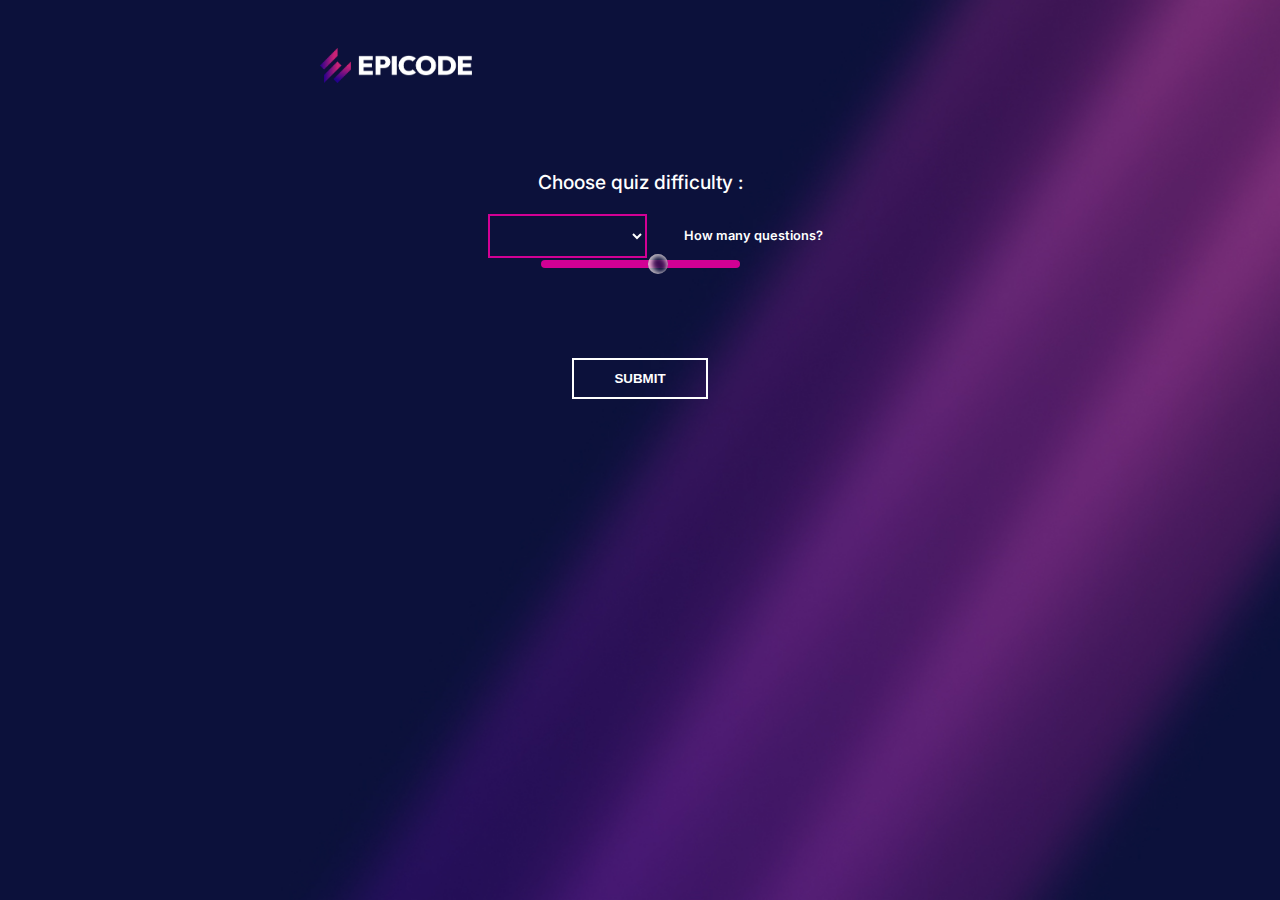
==== benchmark-page.html @ 4cf173da "update chart styles" ====
<!DOCTYPE html>
<html lang="en">
  <head>
    <meta charset="UTF-8" />
    <meta name="viewport" content="width=device-width, initial-scale=1.0" />
    <link rel="stylesheet" href="./assets/css/reset.css" />
    <link rel="stylesheet" href="./assets/css/style.css" />
    <link rel="stylesheet" href="./assets/css/benchmark.css" />
    <link rel="stylesheet" href="./assets/css/results-page.css" />
    <link rel="stylesheet" href="./assets/css/form.css" />
    <title>Benchmark page</title>
  </head>
  <body>
    <header>
      <img class="logo" src="./assets/images/epicode_logo.png" alt="epicode logo" />
    </header>
    <main>
      <div id="timer-wrapper">
        <div id="timer-container">
          <div id="progress-bar"></div>
        </div>
        <span id="counter"></span>
      </div>
      <form>
        <label class="special-label" for="level">Choose quiz difficulty :</label>
        <select id="level" name="difficulty">
          <option value=" "></option>
          <option value="easy">Easy</option>
          <option value="medium">Medium</option>
          <option value="hard">Hard</option>
        </select>
        <label for="question-number">How many questions?</label>
        <input type="range" id="question-number" name="howManyQuestions" min="5" max="10" />
        <button class="default-btn" type="submit">Submit</button>
      </form>
      <div class="alert-container">
        <div class="inner-alert">
          <span class="alert-close">&times;</span>
          <p class="alert-text">You must mark the promise to answer by yourself before to proceed!</p>
        </div>
      </div>
      <div id="quiz-wrapper">
        <h4 id="question-text">How can I create a <span>checkbox in HTML?</span></h4>
        <div id="answers"></div>
      </div>
      <!-- sezione risultati -->
      <div id="results-container">
        <h2>Results</h2>
        <h5>The summary of your answers:</h5>
        <div id="center-page">
          <div id="correct-answers">
            <h4>Correct</h4>
            <h4><span>50%</span></h4>
            <p>4/6 questions</p>
          </div>
          <div id="outside-circle">
            <div id="inside-circle">
              <div id="center-text">
                <p>Congratulations! <span class="blueSpan">You passed the exam.</span></p>
                <p class="small-text">We'll send you the certificate in few minutes. Check your email (including promotions / spam folder)</p>
              </div>
            </div>
          </div>
          <div id="wrong-answers">
            <h4>Wrong</h4>
            <h4><span>50%</span></h4>
            <p>2/6 questions</p>
          </div>
        </div>
        <a class="default-btn" href="./feedback-page.html">Rate us</a>
      </div>
    </main>
    <footer>
      <div class="question-counter">
        <p>Question <span id="current-question">1</span> <span id="total-questions">/ 10</span></p>
      </div>
    </footer>
    <script src="./js/questions.js"></script>
    <script src="./js/benchmark.js"></script>
  </body>
</html>
---- assets/css/style.css ----
@import url("https://fonts.googleapis.com/css2?family=Outfit:wght@100..900&display=swap");
@import url("https://fonts.googleapis.com/css2?family=Inter:ital,opsz,wght@0,14..32,100..900;1,14..32,100..900&display=swap");

* {
  box-sizing: border-box;
}

body {
  background-image: url("../images/bg.jpg");
  background-size: cover;
  color: white;
  font-family: "Inter", sans-serif;
  font-size: 16px;
  font-weight: 300;
  height: 100vh;
}

header,
main {
  width: 50%;
  margin-inline: auto;
}

header {
  padding-top: 3rem;
  margin-bottom: 3rem;
}

.logo {
  height: 35px;
}

h1,
h2,
h3,
h4,
h5,
h6 {
  font-family: "Outfit", sans-serif;
}

h1 {
  font-size: 5rem;
}

h2 {
  font-size: 3rem;
  font-weight: 600;
}

h4 {
  font-size: 2rem;
  font-weight: 600;
}

h4 span {
  font-weight: 900;
}

h5 {
  font-size: 1.6rem;
}

.titles {
  line-height: 4rem;
  width: 500px;
  min-width: 500px;
  margin-bottom: 2.5rem;
}

.titles span {
  font-weight: 700;
}

h3 {
  color: #d20094;
  font-size: 2rem;
  font-weight: 600;
  margin-bottom: 1rem;
}

.intro-text {
  width: 580px;
  min-width: 580px;
  margin-bottom: 3rem;
  line-height: 1.3rem;
}

ul {
  padding-left: 1rem;
  margin-left: 0.5rem;
}

li {
  list-style: disc;
  margin-bottom: 0.5rem;
}

li span {
  font-weight: 600;
}

form {
  margin-top: 5rem;
}

form label {
  font-size: 0.8rem;
  font-weight: 600;
  display: inline-block;
}

.default-btn {
  text-decoration: none;
  display: inline-block;
  vertical-align: middle;
  padding: 0.7rem 2.5rem;
  text-transform: uppercase;
  background-color: transparent;
  color: white;
  border: 2px solid white;
  font-weight: 600;
  cursor: pointer;
}

.active-btn {
  background-color: #00ffff;
  color: #0b113b;
  border: none;
  box-shadow: 1px 1px 25px #00ffff;
  font-weight: 900;
}

.alert-container {
  display: none;
  z-index: 1;
  width: 100%;
  height: 100vh;
  position: absolute;
  top: 0;
  left: 0;
  background: transparent;
  align-items: center;
  justify-content: center;
}

.inner-alert {
  display: flex;
  align-items: center;
  justify-content: center;
  height: 150px;
  width: 400px;
  background-color: #6d2974;
  padding: 2.5rem 1.5rem;
  padding-left: 1rem;
  border-radius: 20px;
  box-shadow: 5px 5px 10px rgb(0 0 0 / 20%);
}

.alert-text {
  text-align: center;
  line-height: 1.3rem;
}

.alert-close {
  position: relative;
  top: -55px;
  right: -355px;
  font-size: 20px;
  font-weight: 700;
  cursor: pointer;
}
---- assets/css/benchmark.css ----
#question-text {
  font-size: 2.3rem;
  width: 100%;
  height: 80px;
  text-align: center;
  margin-inline: auto;
  margin-bottom: 2.5rem;
}

#question-text span {
  font-weight: 600;
}

.answer-wrapper {
  display: inline-block;
  width: 50%;
  margin: -4px;
  margin-block: 1rem;
}

.answer {
  display: inline-block;
  vertical-align: middle;
  width: 90%;
  padding: 1.5rem 2.5rem;
  border-radius: 45px;
  text-align: center;
  font-weight: 600;
  background-color: rgb(255 255 255 / 0.1);
  box-shadow: 2px 0 4px rgba(255, 255, 255, 0.253), -2px 0 rgba(255, 255, 255, 0.445), 0px -2px white;
  cursor: pointer;
}

.answer-wrapper:nth-of-type(odd) {
  text-align: right;
  padding-right: 1.5rem;
}

.answer-wrapper:nth-of-type(even) {
  text-align: left;
  padding-left: 1.5rem;
}

.highlighted {
  background: linear-gradient(360deg, rgba(144, 0, 128, 1) 0%, rgba(210, 0, 148, 1) 100%);
}

footer {
  position: absolute;
  width: 100%;
  bottom: 3rem;
  display: none;
}

.question-counter {
  text-align: center;
  text-transform: uppercase;
  font-weight: 500;
  letter-spacing: 1px;
}

#total-questions {
  color: rgba(144, 0, 128, 1);
}

#next-question {
  margin-inline: auto;
  display: block;
  margin-top: 2rem;
}

#quiz-wrapper {
  display: none;
}

#level {
  padding: 0.7rem 2.5rem;
  text-transform: uppercase;
  background-color: transparent;
  color: white;
  border: 2px solid #d20094;
  text-decoration: none;
  margin-top: -2px;
  margin-left: 31px;
  margin-right: 33px;
  max-width: 100%;
}

#level option {
  background-color: transparent;
  font-family: "Inter", sans-serif;
  background-color: #0c113b !important;
  border: 0.1px solid #0c113b;
}

.special-label {
  font-family: "Inter", sans-serif;
  font-weight: 500;
  font-size: 1.2rem;
  display: block;
  margin-bottom: 1.5rem;
}
---- assets/css/results-page.css ----
main {
  text-align: center;
}

#correct-answers p,
#wrong-answers p {
  font-family: "Inter", sans-serif;
  font-size: 1.2rem;
  opacity: 0.8;
  margin-top: 0.2rem;
  font-weight: 300;
}

#center-text > p:first-child {
  font-size: 1.2rem;
  font-weight: 600;
  margin-bottom: 0.5rem;
  line-height: 1.3rem;
}

.blueSpan {
  display: block;
  color: #00ffff;
  font-size: 0.9rem;
}

.small-text {
  font-size: 0.7rem;
  font-weight: 400;
  opacity: 0.7;
  line-height: 1.3;
}

#center-page {
  margin-block: 1.5rem;
  display: flex;
  justify-content: space-between;
  align-items: center;
}

#center-page > div {
  margin: 1.5rem;
}

#outside-circle {
  width: 300px;
  height: 300px;
  border-radius: 50%;
  background: conic-gradient(#c1158b 0% 33.3%, #00ffff 33.3% 100%);
  display: flex;
  align-items: center;
  justify-content: center;
  /*le percentuali indicano da quale porzione del cerchio partire fino a quale arrivare per ogni colore*/
}

#inside-circle {
  width: 220px;
  height: 220px;
  border-radius: 50%;
  background-color: #0e113c;
  display: flex;
  align-items: center;
  justify-content: center;
}

#center-text {
  width: 90%;
}

#correct-answers {
  text-align: start;
}

#wrong-answers {
  text-align: end;
}

.failed {
  color: #c1158b;
  font-size: 1.6rem;
  line-height: 1.8rem;
}

#results-container {
  display: none;
}
---- assets/css/form.css ----
.special-label {
  font-family: "Inter", sans-serif;
  font-weight: 500;
  font-size: 1.2rem;
  display: block;
  margin-bottom: 1.5rem;
  margin-top: 5.5rem;
}

#question-number {
  display: block;
  margin-inline: auto;
  -webkit-appearance: none;
  width: 199px;
  height: 8px;
  background: #d20094;
  border-radius: 5px;
  margin-bottom: 90px;
}

#question-number::-webkit-slider-thumb {
  -webkit-appearance: none;
  width: 20px;
  height: 20px;
  background: #0e113e;
  opacity: 75%;
  box-shadow: inset 4px -1px 5px #f3e8e8, inset -1px 2px 5px #f3e8e8;
  border-radius: 50%;
}
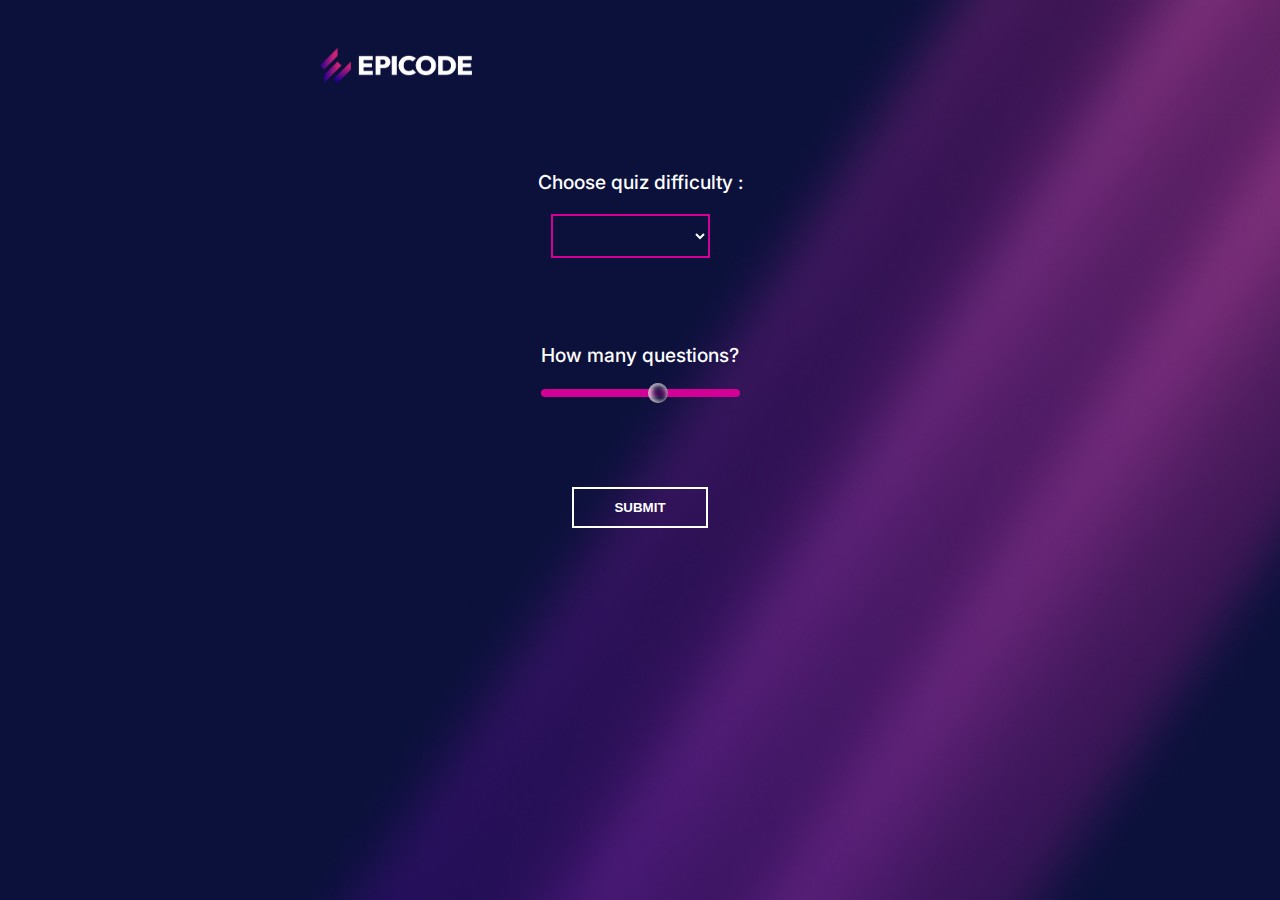
==== commit e4d2b251: "button" ====
--- a/benchmark-page.html
+++ b/benchmark-page.html
@@ -15,12 +15,6 @@
       <img class="logo" src="./assets/images/epicode_logo.png" alt="epicode logo" />
     </header>
     <main>
-      <div id="timer-wrapper">
-        <div id="timer-container">
-          <div id="progress-bar"></div>
-        </div>
-        <span id="counter"></span>
-      </div>
       <form>
         <label class="special-label" for="level">Choose quiz difficulty :</label>
         <select id="level" name="difficulty">
@@ -29,9 +23,9 @@
           <option value="medium">Medium</option>
           <option value="hard">Hard</option>
         </select>
-        <label for="question-number">How many questions?</label>
-        <input type="range" id="question-number" name="howManyQuestions" min="5" max="10" />
-        <button class="default-btn" type="submit">Submit</button>
+        <label class="special-label" for="question-number">How many questions?</label>
+        <input id="question-number" type="range" name="howManyQuestions" min="5" max="10" />
+        <button id="submit-btn" class="default-btn" type="submit">Submit</button>
       </form>
       <div class="alert-container">
         <div class="inner-alert">
@@ -40,6 +34,9 @@
         </div>
       </div>
       <div id="quiz-wrapper">
+        <div id="timer-wrapper">
+          <span id="counter"></span>
+        </div>
         <h4 id="question-text">How can I create a <span>checkbox in HTML?</span></h4>
         <div id="answers"></div>
       </div>
@@ -57,7 +54,10 @@
             <div id="inside-circle">
               <div id="center-text">
                 <p>Congratulations! <span class="blueSpan">You passed the exam.</span></p>
-                <p class="small-text">We'll send you the certificate in few minutes. Check your email (including promotions / spam folder)</p>
+                <p class="small-text">
+                  We'll send you the certificate in few minutes. <br />
+                  Check your email (including promotions / spam folder)
+                </p>
               </div>
             </div>
           </div>
@@ -77,5 +77,6 @@
     </footer>
     <script src="./js/questions.js"></script>
     <script src="./js/benchmark.js"></script>
+    <script src="./js/activation-button.js"></script>
   </body>
 </html>
--- a/assets/css/benchmark.css
+++ b/assets/css/benchmark.css
@@ -41,8 +41,14 @@
   padding-left: 1.5rem;
 }
 
-.highlighted {
-  background: linear-gradient(360deg, rgba(144, 0, 128, 1) 0%, rgba(210, 0, 148, 1) 100%);
+.correct-answer {
+  /* background: linear-gradient(360deg, rgba(144, 0, 128, 1) 0%, rgba(210, 0, 148, 1) 100%); */
+  background-color: green;
+}
+
+.wrong-answer {
+  /* background: linear-gradient(360deg, rgba(144, 0, 128, 1) 0%, rgba(210, 0, 148, 1) 100%); */
+  background-color: red;
 }
 
 footer {
@@ -81,7 +87,7 @@
   border: 2px solid #d20094;
   text-decoration: none;
   margin-top: -2px;
-  margin-left: 31px;
+  margin-left: 13px;
   margin-right: 33px;
   max-width: 100%;
 }
@@ -100,3 +106,38 @@
   display: block;
   margin-bottom: 1.5rem;
 }
+
+#timer-wrapper {
+  display: none;
+  width: 200px;
+  margin-bottom: 1.5rem;
+  margin-inline: auto;
+}
+
+#timer-container {
+  margin-top: 2rem;
+  width: 100%;
+  height: 10px;
+  background-color: rgb(255 255 255 / 0.1);
+  border-radius: 20px;
+  overflow: hidden;
+  margin-bottom: 0.5rem;
+}
+
+#counter {
+  font-weight: 700;
+  opacity: 0.5;
+}
+
+#counter span {
+  font-size: 0.85rem;
+  font-weight: 300;
+}
+
+#progress-bar {
+  height: 10px;
+  width: 10px;
+  border-radius: 20px;
+  background-color: #d20094;
+  transition: width 1s linear;
+}
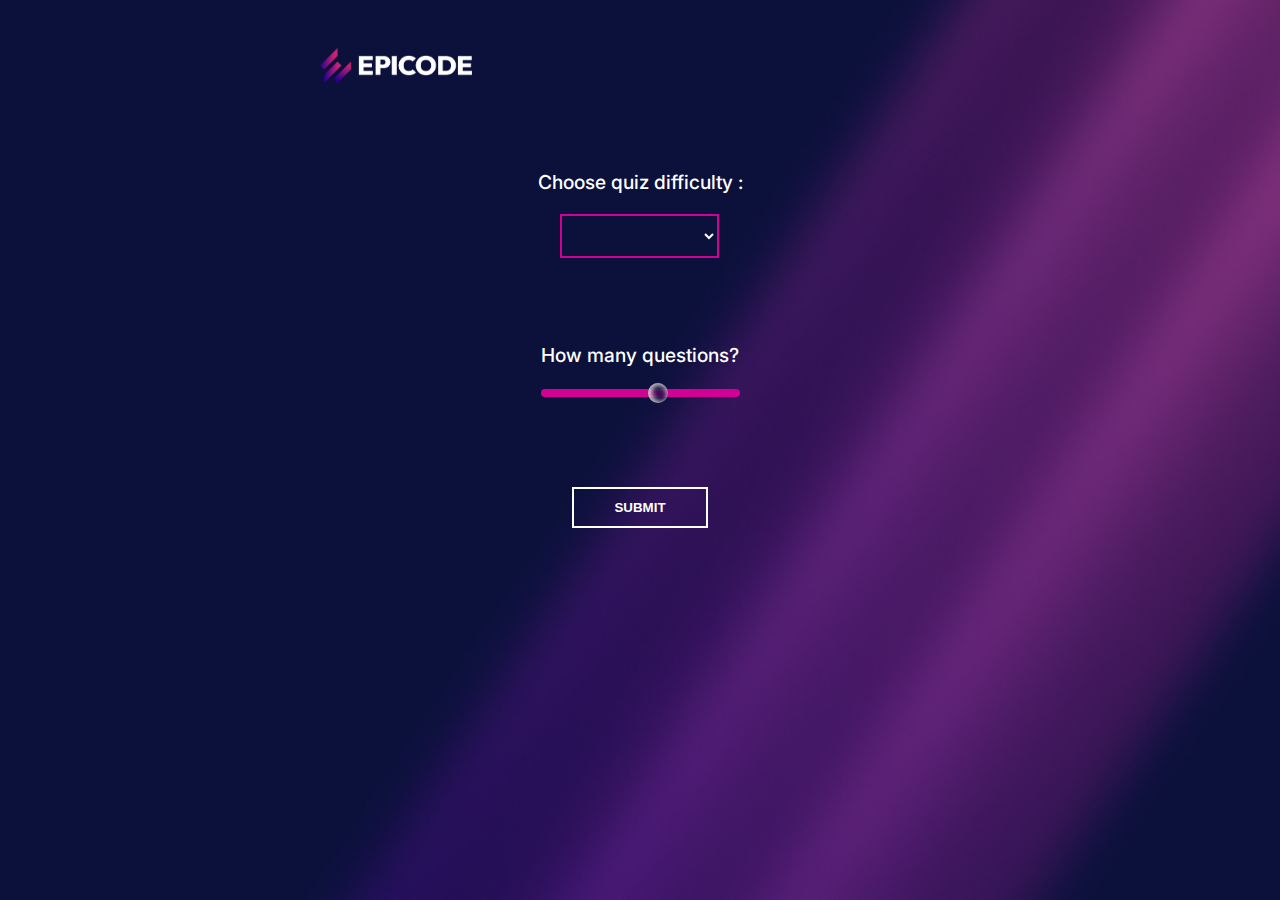
==== commit 82408048: "Merge branch 'style-question-number' into feature-quest-num-and-timer" ====
--- a/benchmark-page.html
+++ b/benchmark-page.html
@@ -15,6 +15,12 @@
       <img class="logo" src="./assets/images/epicode_logo.png" alt="epicode logo" />
     </header>
     <main>
+      <div id="timer-wrapper">
+        <div id="timer-container">
+          <div id="progress-bar"></div>
+        </div>
+        <span id="counter"></span>
+      </div>
       <form>
         <label class="special-label" for="level">Choose quiz difficulty :</label>
         <select id="level" name="difficulty">
@@ -34,9 +40,6 @@
         </div>
       </div>
       <div id="quiz-wrapper">
-        <div id="timer-wrapper">
-          <span id="counter"></span>
-        </div>
         <h4 id="question-text">How can I create a <span>checkbox in HTML?</span></h4>
         <div id="answers"></div>
       </div>
@@ -54,10 +57,7 @@
             <div id="inside-circle">
               <div id="center-text">
                 <p>Congratulations! <span class="blueSpan">You passed the exam.</span></p>
-                <p class="small-text">
-                  We'll send you the certificate in few minutes. <br />
-                  Check your email (including promotions / spam folder)
-                </p>
+                <p class="small-text">We'll send you the certificate in few minutes. Check your email (including promotions / spam folder)</p>
               </div>
             </div>
           </div>
--- a/assets/css/benchmark.css
+++ b/assets/css/benchmark.css
@@ -87,7 +87,7 @@
   border: 2px solid #d20094;
   text-decoration: none;
   margin-top: -2px;
-  margin-left: 13px;
+  margin-left: 31px;
   margin-right: 33px;
   max-width: 100%;
 }
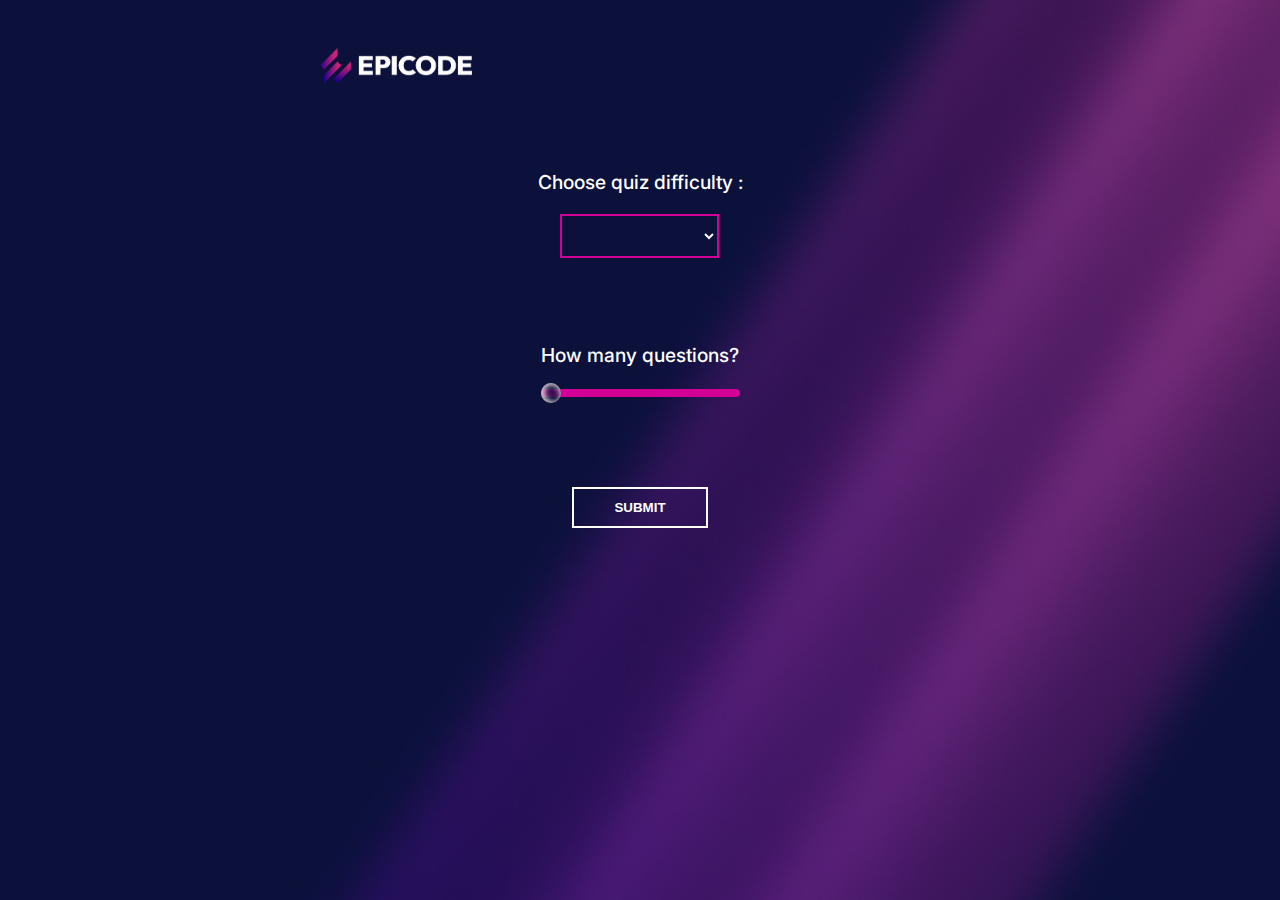
==== commit e94df5c3: "merged changes" ====
--- a/benchmark-page.html
+++ b/benchmark-page.html
@@ -30,7 +30,7 @@
           <option value="hard">Hard</option>
         </select>
         <label class="special-label" for="question-number">How many questions?</label>
-        <input id="question-number" type="range" name="howManyQuestions" min="5" max="10" />
+        <input id="question-number" type="range" name="howManyQuestions" min="5" max="10" value="5" step="1" />
         <button id="submit-btn" class="default-btn" type="submit">Submit</button>
       </form>
       <div class="alert-container">
@@ -77,6 +77,5 @@
     </footer>
     <script src="./js/questions.js"></script>
     <script src="./js/benchmark.js"></script>
-    <script src="./js/activation-button.js"></script>
   </body>
 </html>
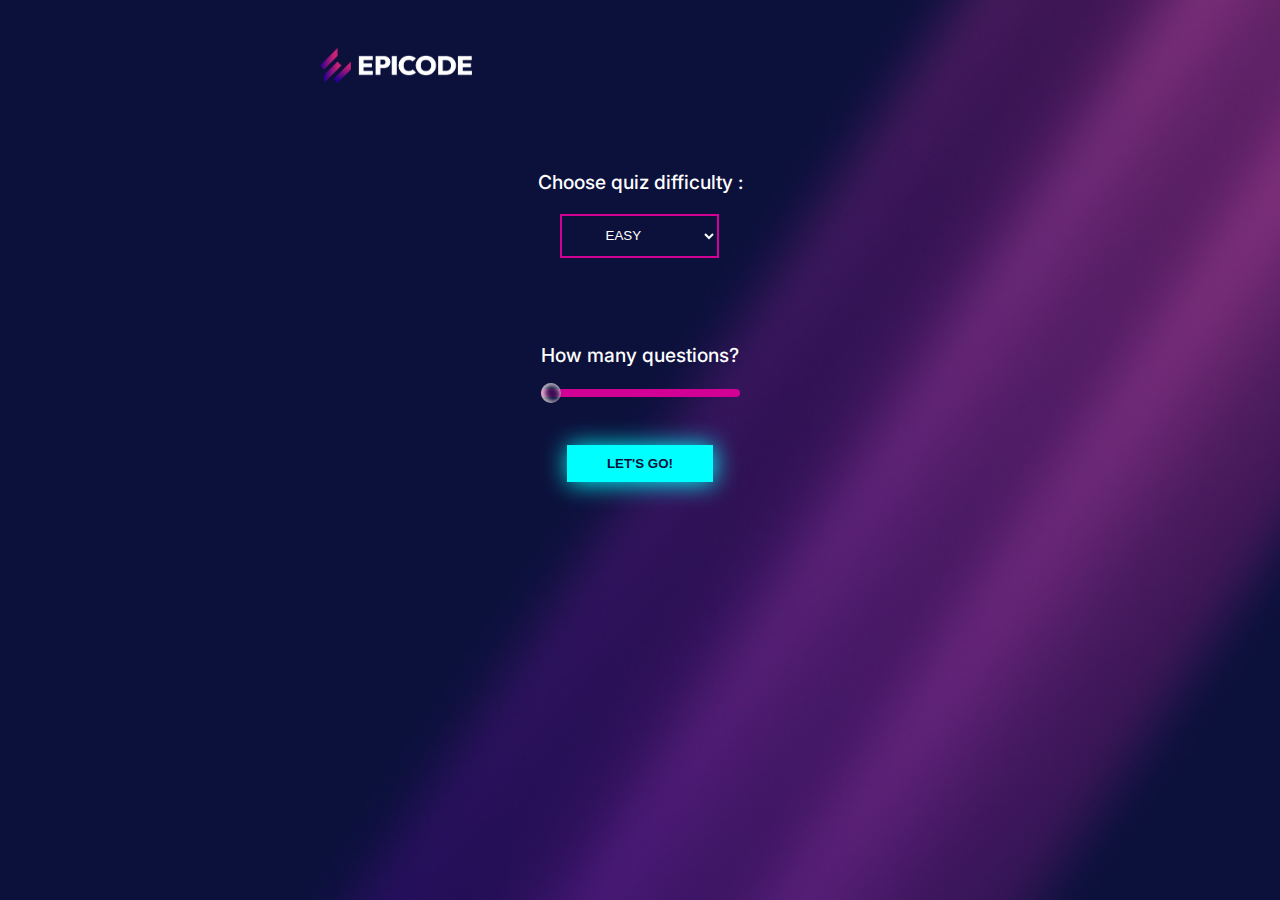
==== commit e18b4b7e: "WIP - sliderTool tip" ====
--- a/benchmark-page.html
+++ b/benchmark-page.html
@@ -24,14 +24,16 @@
       <form>
         <label class="special-label" for="level">Choose quiz difficulty :</label>
         <select id="level" name="difficulty">
-          <option value=" "></option>
           <option value="easy">Easy</option>
           <option value="medium">Medium</option>
           <option value="hard">Hard</option>
         </select>
         <label class="special-label" for="question-number">How many questions?</label>
+        <!-- <div class="slider-container"> -->
         <input id="question-number" type="range" name="howManyQuestions" min="5" max="10" value="5" step="1" />
-        <button id="submit-btn" class="default-btn" type="submit">Submit</button>
+        <!-- <div class="tooltip" id="tooltip">5</div>
+        </div> -->
+        <button id="submit-btn" class="default-btn active-btn" type="submit">Let's go!</button>
       </form>
       <div class="alert-container">
         <div class="inner-alert">
--- a/assets/css/benchmark.css
+++ b/assets/css/benchmark.css
@@ -67,6 +67,7 @@
 
 #total-questions {
   color: rgba(144, 0, 128, 1);
+  font-weight: 700;
 }
 
 #next-question {
--- a/assets/css/form.css
+++ b/assets/css/form.css
@@ -15,7 +15,7 @@
   height: 8px;
   background: #d20094;
   border-radius: 5px;
-  margin-bottom: 90px;
+  margin-bottom: 3rem;
 }
 
 #question-number::-webkit-slider-thumb {
@@ -27,3 +27,21 @@
   box-shadow: inset 4px -1px 5px #f3e8e8, inset -1px 2px 5px #f3e8e8;
   border-radius: 50%;
 }
+
+/* .slider-container {
+  margin-bottom: 3rem;
+  position: relative;
+  margin: 50px;
+}
+
+.tooltip {
+  position: absolute;
+  background-color: whitesmoke;
+  color: #d20094;
+  font-weight: 700;
+  padding: 5px;
+  border-radius: 5px;
+  font-size: 14px;
+  transform: translateX(-50%);
+  top: -40px;
+} */
